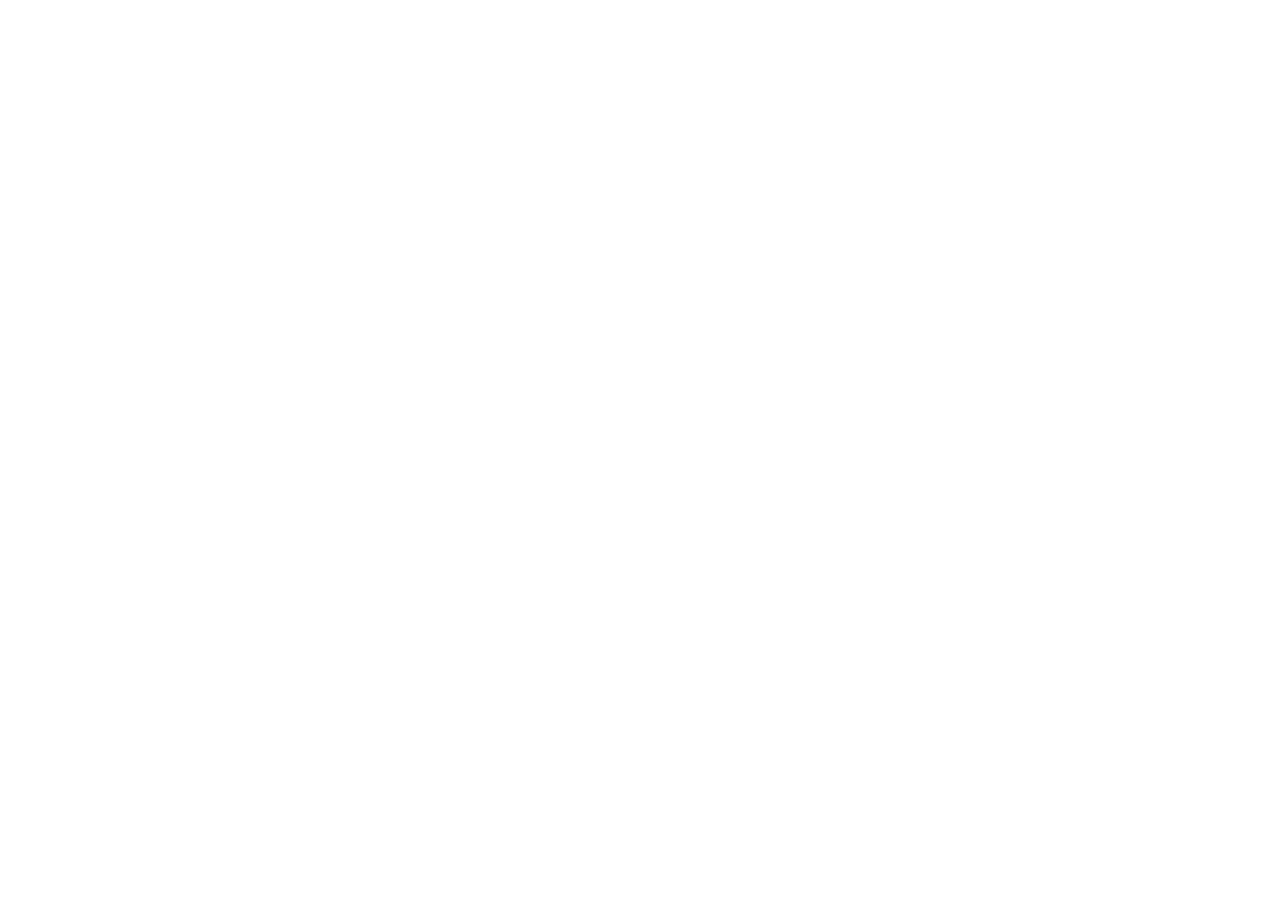
==== portfolio.html @ 35078e88 "empty portfolio page" ====
<!doctype html>
<html>
<head>
<meta charset="UTF-8">
<title>Portfolio</title>
</head>

<body>

	<meta name="handheldfriendly" content="true">
    <meta name="mobileoptimized" content="240">
    <meta name="viewport" content="width=device-width;initial-scale=1">
</body>
</html>
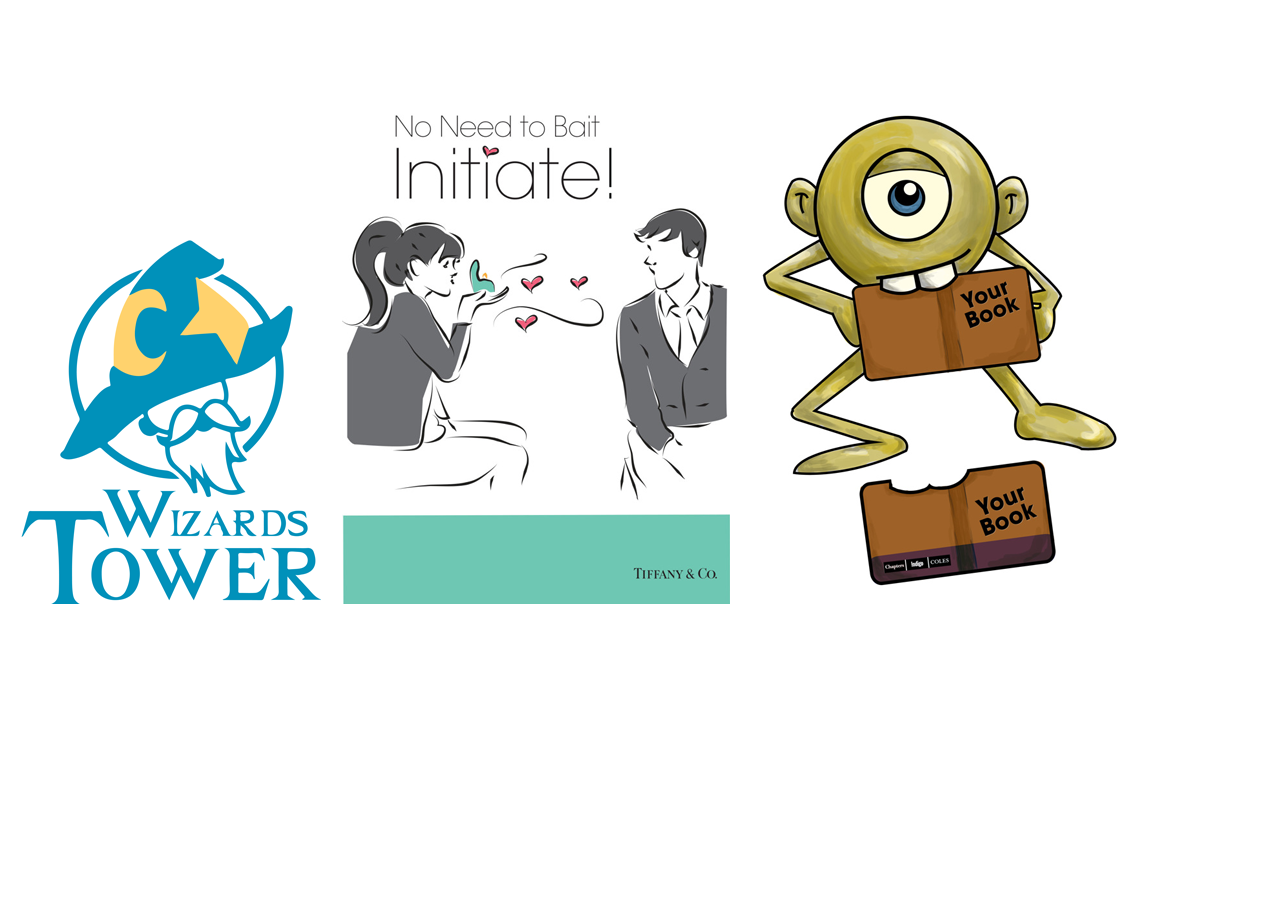
==== commit 42d57701: "Added img to html" ====
--- a/portfolio.html
+++ b/portfolio.html
@@ -6,9 +6,21 @@
 </head>
 
 <body>
-
+	<link href="css/general.css" rel="stylesheet">
 	<meta name="handheldfriendly" content="true">
     <meta name="mobileoptimized" content="240">
     <meta name="viewport" content="width=device-width;initial-scale=1">
+<header>
+	<h1>Work</h1>
+    
+    <ul>
+    <li><img src="img/logo.png"/></li>
+    <li><img src="img/tiffany.png"/></li>
+    <li><img src="img/gift.png"/></li>
+    </ul>
+
+
+</header>
+
 </body>
 </html>
--- a/css/general.css
+++ b/css/general.css
@@ -0,0 +1,134 @@
+@-moz-viewport { width: device-width; scale: 1;}
+@-ms-viewport { width: device-width; scale: 1; }
+@-o-viewport { width: device-width; scale: 1; }
+@-webkit-viewport { width: device-width;scale: 1;}
+@viewport { width: device-width;scale: 1;} 
+
+ html {
+	
+ }
+ 
+ 
+ body {
+background:url(../img/me.png) no-repeat center center fixed;
+     -moz-background-size: cover;
+     -webkit-background-size: cover;
+     -o-background-size: cover;
+     background-size: cover;
+}
+
+
+h1 {
+	font-family:Helvetica, sans-serif;
+	color:#fff;
+}
+
+p {
+	font-family:Helvetica, sans-serif;
+	color:#FFF;
+	font-size: 0.9em;
+}
+
+figure {
+	margin: 0;
+}
+
+li {
+	font-family:Arial, Helvetica, sans-serif;
+	color:#fff;
+	display:inline-block;
+	padding: 5px;
+	margin:0;
+	
+	
+}
+
+ul {
+	list-style-type:none;
+	padding: 0;
+	margin:0;
+	
+	
+}
+
+a,
+a:link, 
+a:visited {
+	text-decoration: none;
+	color:#fff;
+}
+
+ a:hover,
+ a:focus,
+ a:active {
+	
+	color:#CCC;
+}
+
+
+@media only screen and (min-width: 15em) {
+
+p {
+	font-size: 1em;
+	
+}
+	
+}
+@media only screen and (min-width: 18em) {
+
+p {
+	font-size: 1.1em;
+	
+}
+	
+}
+
+@media only screen and (min-width: 30em) {
+p {
+	padding-right: 50%
+}
+	
+}
+
+
+@media only screen and (min-width: 48em) {
+p {
+	padding-right: 65%
+}
+	
+}
+
+@media only screen and (min-width: 62em) {
+p {
+	padding-right: 70%;
+	padding-left: 1%;
+	font-size:1.2em;
+}
+h1{
+	font-size: 2.5em;
+	padding-left:1%;
+	padding-right:75%;
+}
+
+ul{
+	pdding-left:1%;
+}
+
+li{
+	padding-left:1%;
+}
+	
+}
+
+@media only screen and (min-width: 110em) {
+	h1{
+		font-size:4em;
+		padding-right: 80%;
+		
+	}
+	p{
+		font-size:1.5em;
+	}
+
+}
+	
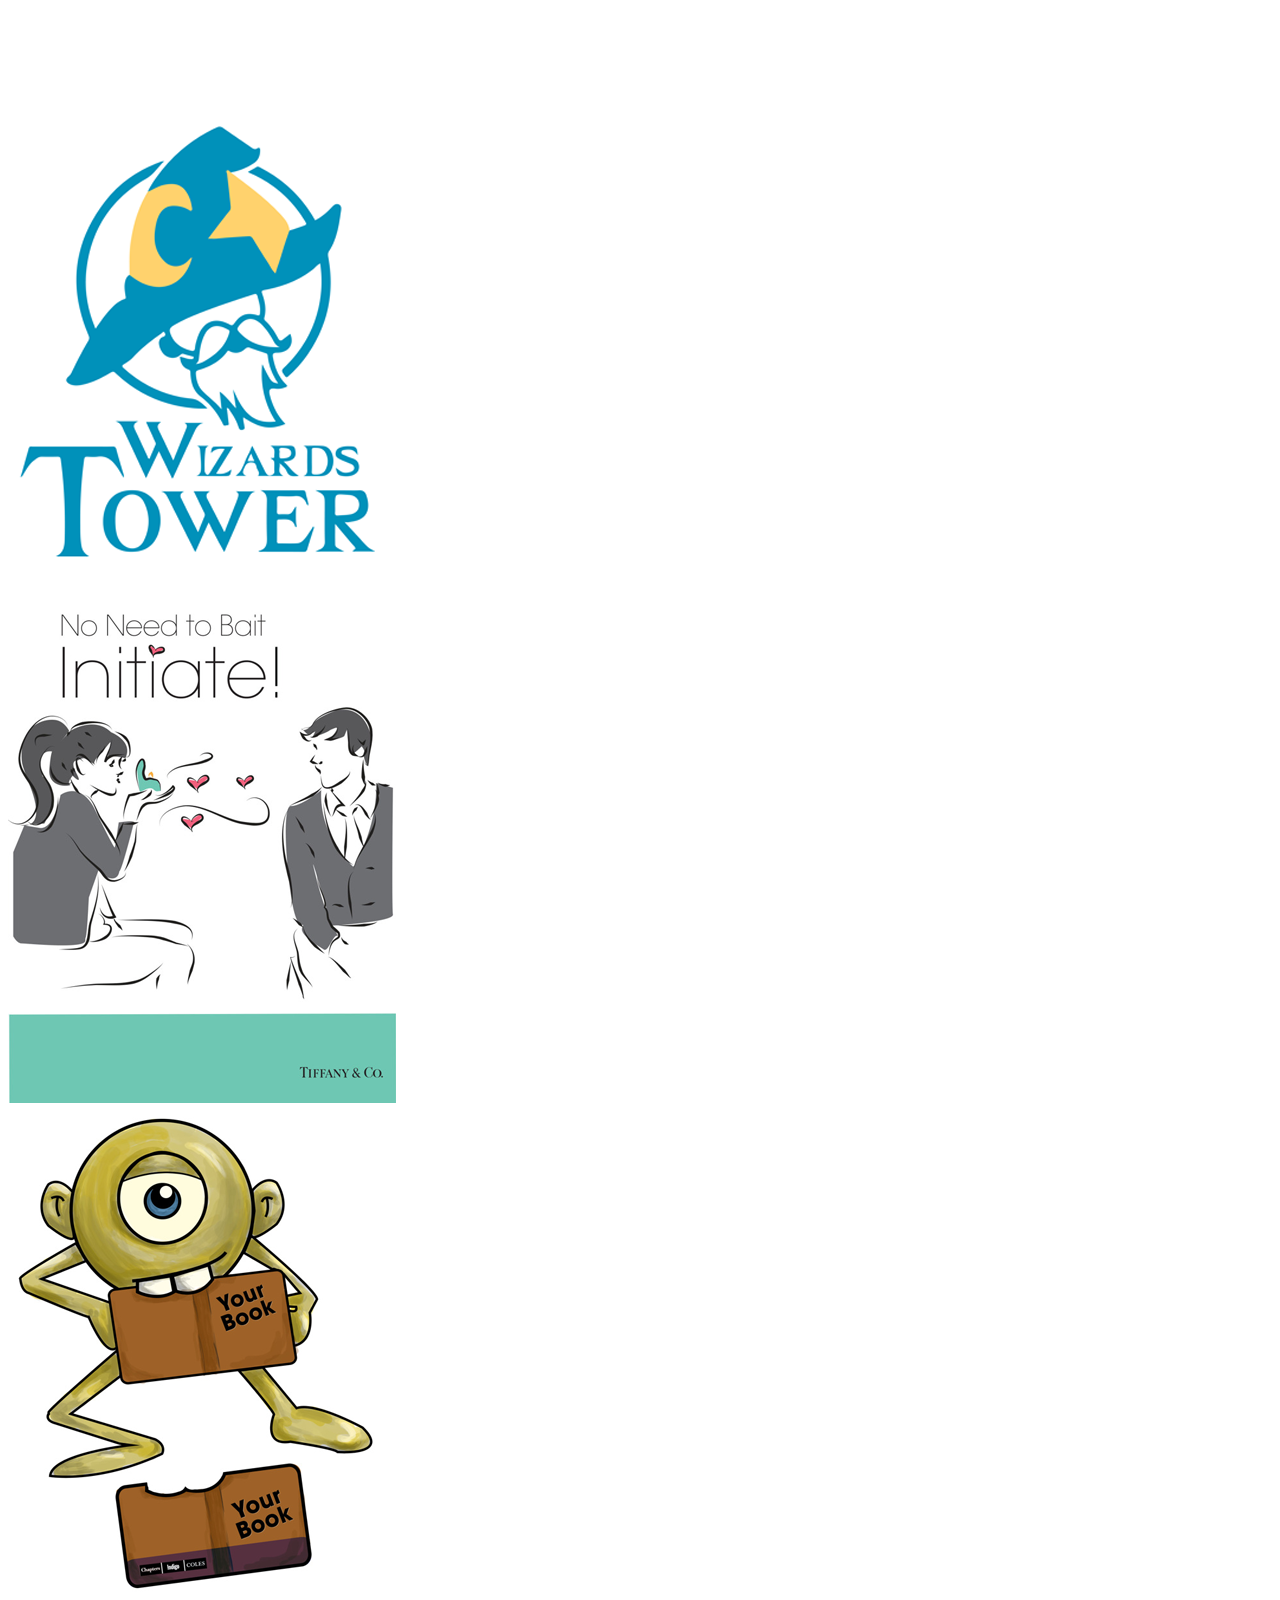
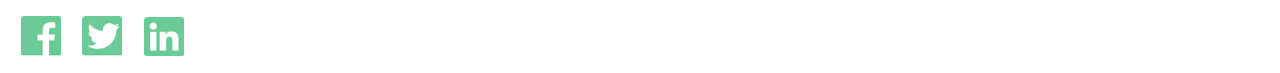
==== commit d0c763a5: "Edit imaged and css" ====
--- a/portfolio.html
+++ b/portfolio.html
@@ -12,13 +12,24 @@
     <meta name="viewport" content="width=device-width;initial-scale=1">
 <header>
 	<h1>Work</h1>
-    
+	
+     <div>
+       <figure>
+            <img src="img/logo.png"/>
+       </figure>
+       <figure>    
+            <img src="img/tiffany.png"/>
+         </figure>
+         <figure>    
+            <img src="img/gift.png"/>
+         </figure>   
+  
+   </div>
     <ul>
-    <li><img src="img/logo.png"/></li>
-    <li><img src="img/tiffany.png"/></li>
-    <li><img src="img/gift.png"/></li>
+        <li><a href="https://www.facebook.com/pages/Tirzah-Wood/404576896305765"><img src="img/facebook.png"></a></li>
+        <li><a href="https://twitter.com/"><img src="img/twitter.png"></a></li>
+        <li><a href="http://www.linkedin.com/pub/tirzah-wood/61/3b3/56b"><img src="img/linkedin.png"></a></li>
     </ul>
-
 
 </header>
 
--- a/css/general.css
+++ b/css/general.css
@@ -49,6 +49,11 @@
 	margin:0;
 	
 	
+}
+
+div {
+	display: inline-block;
+	list-style-type:none;
 }
 
 a,
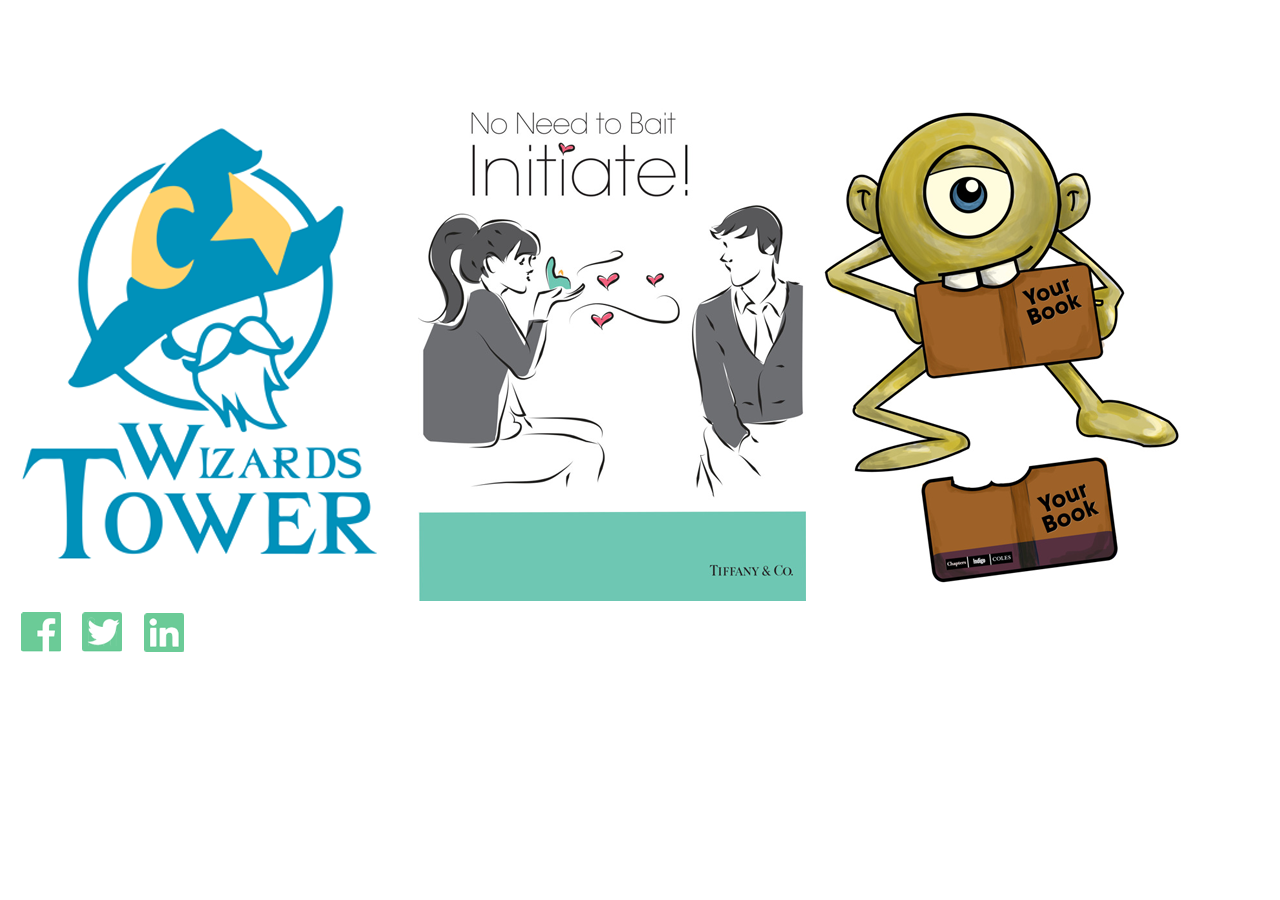
==== commit 9ea575af: "Flex-imges for responsive to sizes" ====
--- a/portfolio.html
+++ b/portfolio.html
@@ -15,13 +15,14 @@
 	
      <div>
        <figure>
-            <img src="img/logo.png"/>
+            <img src="img/logo.png" alt"" class="flex-img"/>
+            
        </figure>
        <figure>    
-            <img src="img/tiffany.png"/>
+            <img src="img/tiffany.png" alt"" class="flex-img"/>
          </figure>
          <figure>    
-            <img src="img/gift.png"/>
+            <img src="img/gift.png" alt"" class="flex-img"/>
          </figure>   
   
    </div>
--- a/css/general.css
+++ b/css/general.css
@@ -56,6 +56,15 @@
 	list-style-type:none;
 }
 
+figure {
+	display:inline-block;
+	margin: 2px;
+}
+
+.flex-img {
+	width: 100%;
+}
+
 a,
 a:link, 
 a:visited {
@@ -75,10 +84,9 @@
 
 p {
 	font-size: 1em;
-	
 }
-	
-}
+
+
 @media only screen and (min-width: 18em) {
 
 p {
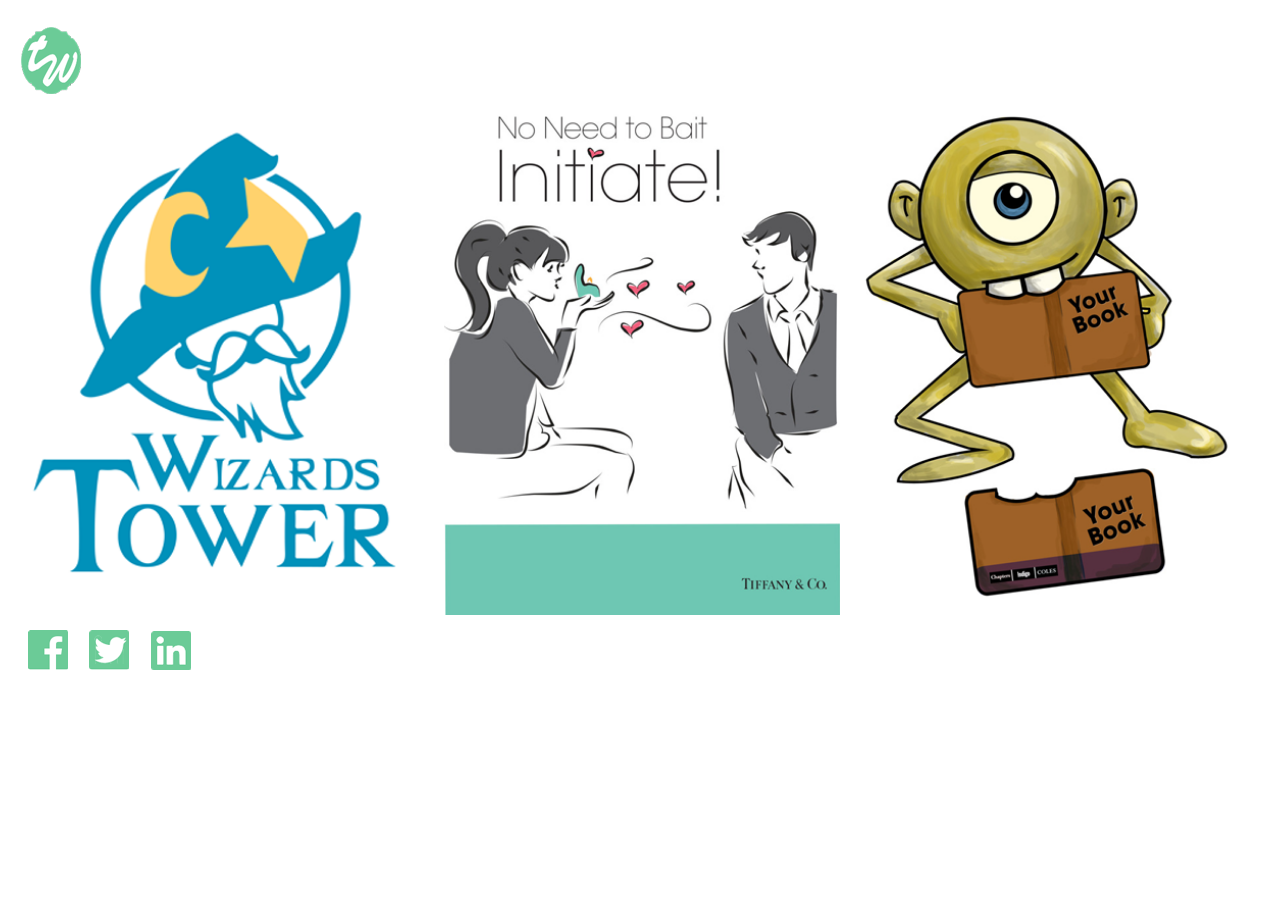
==== commit 609ebd3c: "Touch ups" ====
--- a/portfolio.html
+++ b/portfolio.html
@@ -11,7 +11,12 @@
     <meta name="mobileoptimized" content="240">
     <meta name="viewport" content="width=device-width;initial-scale=1">
 <header>
-	<h1>Work</h1>
+	
+    <h1>Work<a href="index.html"><img src="img/tirzah.png" class="logo"/></a></h1>
+   
+
+
+</header>
 	
      <div>
        <figure>
@@ -32,7 +37,6 @@
         <li><a href="http://www.linkedin.com/pub/tirzah-wood/61/3b3/56b"><img src="img/linkedin.png"></a></li>
     </ul>
 
-</header>
 
 </body>
 </html>
--- a/css/general.css
+++ b/css/general.css
@@ -65,6 +65,12 @@
 	width: 100%;
 }
 
+.logo {
+	float: left;
+	padding-right: 4px;
+	
+}
+
 a,
 a:link, 
 a:visited {
@@ -86,6 +92,10 @@
 	font-size: 1em;
 }
 
+.flex-img {
+	padding: 4px;
+}
+
 
 @media only screen and (min-width: 18em) {
 
@@ -100,6 +110,17 @@
 p {
 	padding-right: 50%
 }
+
+figure {
+	padding-left: 7px;
+}
+
+h1 {
+	padding-left: 7px;
+}
+
+ul{
+	padding-left: 7px;
 	
 }
 
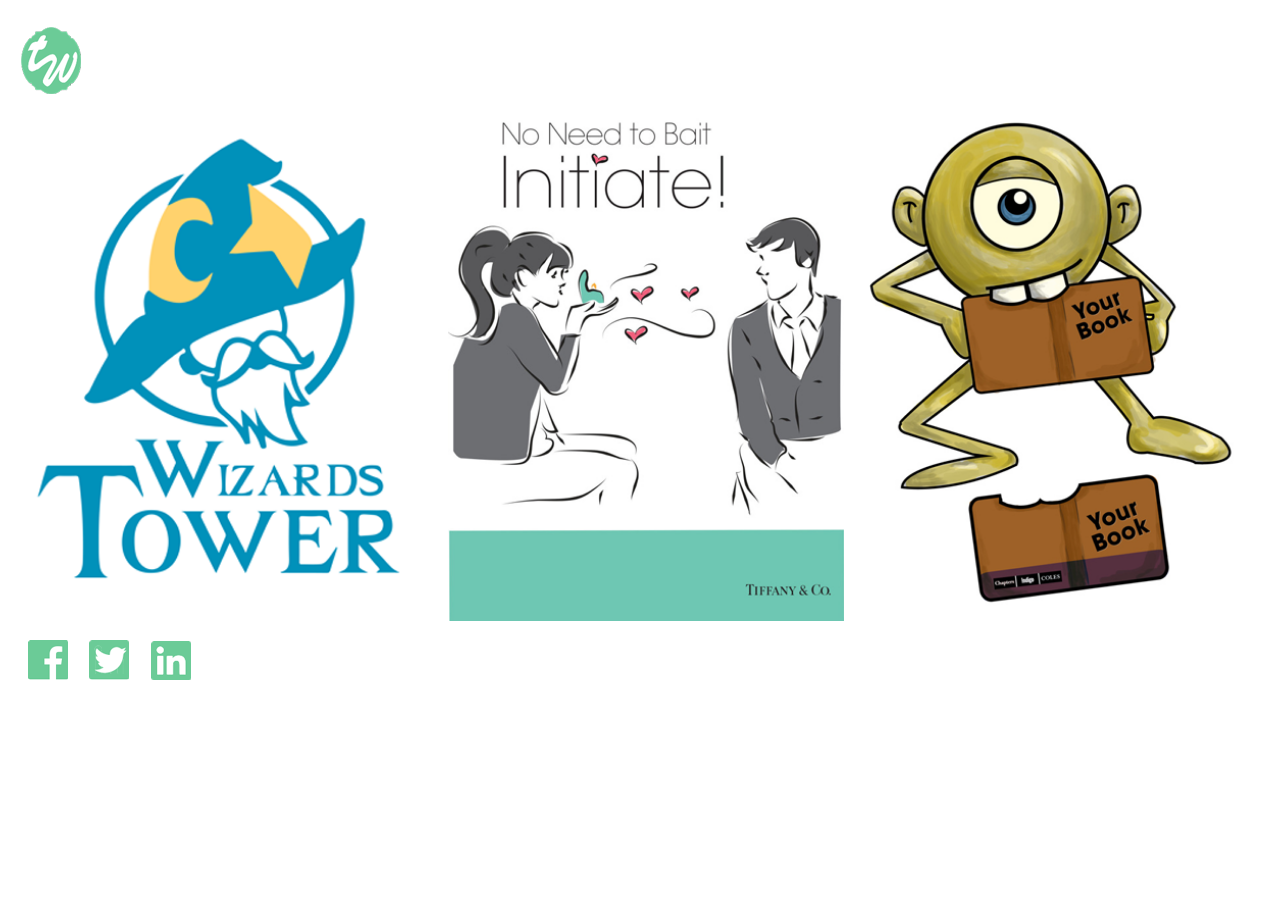
==== commit 4e697346: "transparent background" ====
--- a/portfolio.html
+++ b/portfolio.html
@@ -18,7 +18,7 @@
 
 </header>
 	
-     <div>
+     <div class="transparent">
        <figure>
             <img src="img/logo.png" alt"" class="flex-img"/>
             
--- a/css/general.css
+++ b/css/general.css
@@ -68,7 +68,14 @@
 .logo {
 	float: left;
 	padding-right: 4px;
+	padding-bottom: 7px;
 	
+}
+
+.transparent {
+	background-color: rgba(255, 255, 255, 0.85);
+	width: 100%;
+	padding: 4px;
 }
 
 a,
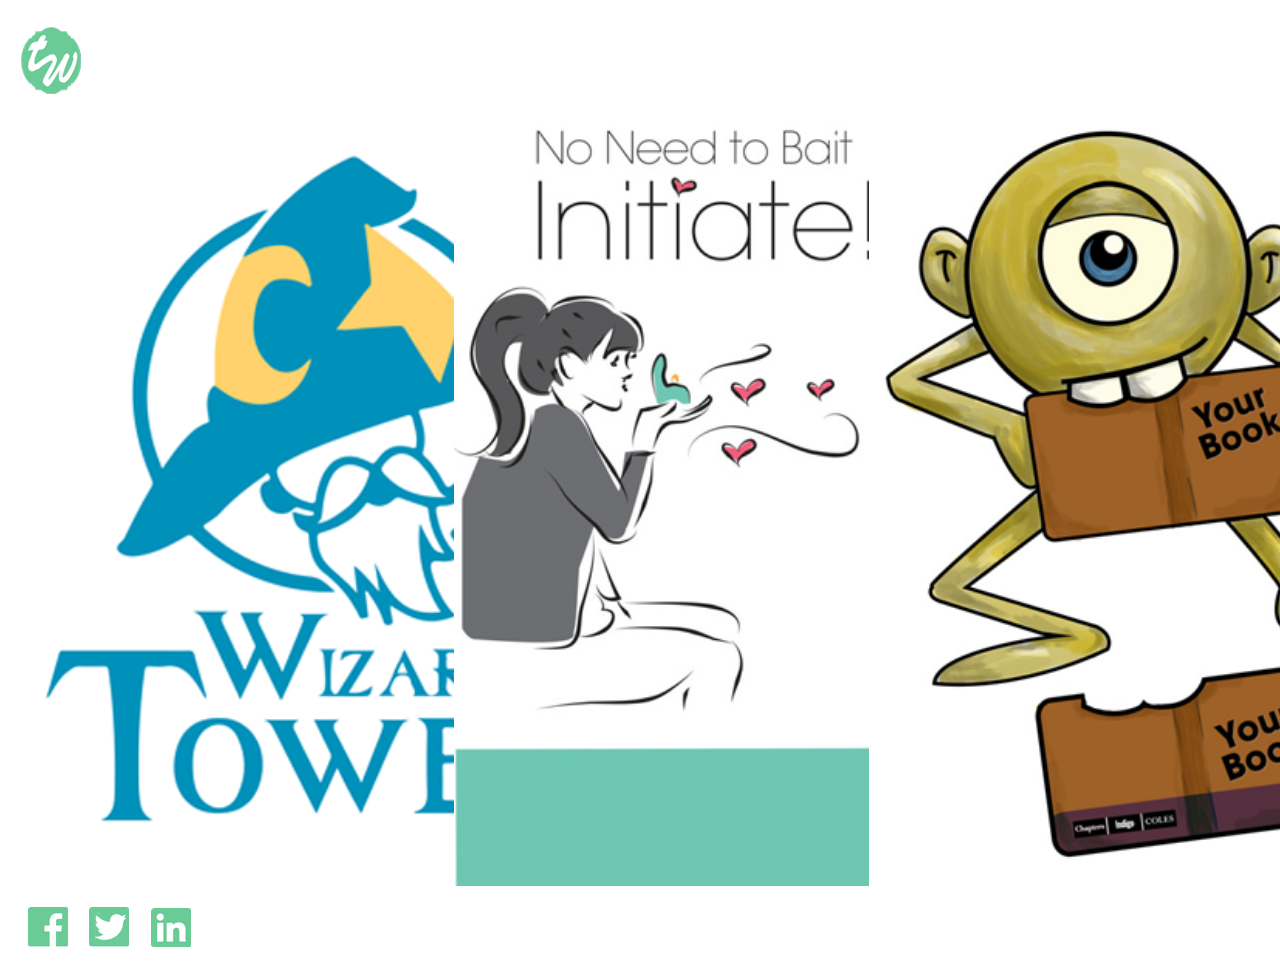
==== commit 75d9b125: "_Config.yml added for jekyll" ====
--- a/portfolio.html
+++ b/portfolio.html
@@ -9,7 +9,7 @@
 	<link href="css/general.css" rel="stylesheet">
 	<meta name="handheldfriendly" content="true">
     <meta name="mobileoptimized" content="240">
-    <meta name="viewport" content="width=device-width;initial-scale=1">
+    <meta name="viewport" content="width=device-width,initial-scale=1">
 <header>
 	
     <h1>Work<a href="index.html"><img src="img/tirzah.png" class="logo"/></a></h1>
--- a/css/general.css
+++ b/css/general.css
@@ -1,7 +1,7 @@
 @-moz-viewport { width: device-width; scale: 1;}
 @-ms-viewport { width: device-width; scale: 1; }
 @-o-viewport { width: device-width; scale: 1; }
-@-webkit-viewport { width: device-width;scale: 1;}
+@-webkit-viewport { width: device-width; scale: 1;}
 @viewport { width: device-width;scale: 1;} 
 
  html {
@@ -9,7 +9,7 @@
  }
  
  
- body {
+body {
 background:url(../img/me.png) no-repeat center center fixed;
      -moz-background-size: cover;
      -webkit-background-size: cover;
@@ -59,10 +59,13 @@
 figure {
 	display:inline-block;
 	margin: 2px;
+	
+	
 }
 
 .flex-img {
 	width: 100%;
+	margin: 2px;
 }
 
 .logo {
@@ -114,6 +117,7 @@
 }
 
 @media only screen and (min-width: 30em) {
+
 p {
 	padding-right: 50%
 }
@@ -130,13 +134,16 @@
 	padding-left: 7px;
 	
 }
+.flex-img {
+	width: 150%;
+}
 
 
 @media only screen and (min-width: 48em) {
 p {
 	padding-right: 65%
 }
-	
+
 }
 
 @media only screen and (min-width: 62em) {
@@ -145,6 +152,7 @@
 	padding-left: 1%;
 	font-size:1.2em;
 }
+
 h1{
 	font-size: 2.5em;
 	padding-left:1%;
@@ -155,6 +163,7 @@
 	pdding-left:1%;
 }
 
+
 li{
 	padding-left:1%;
 }
@@ -162,14 +171,17 @@
 }
 
 @media only screen and (min-width: 110em) {
-	h1{
-		font-size:4em;
-		padding-right: 80%;
-		
+
+h1{
+	font-size:4em;
+	padding-right: 75%;
 	}
-	p{
-		font-size:1.5em;
-	}
+	
+p {
+	padding-right: 70%;
+	padding-left: 1%;
+	font-size:1.5em;
+}
 
 }
 	
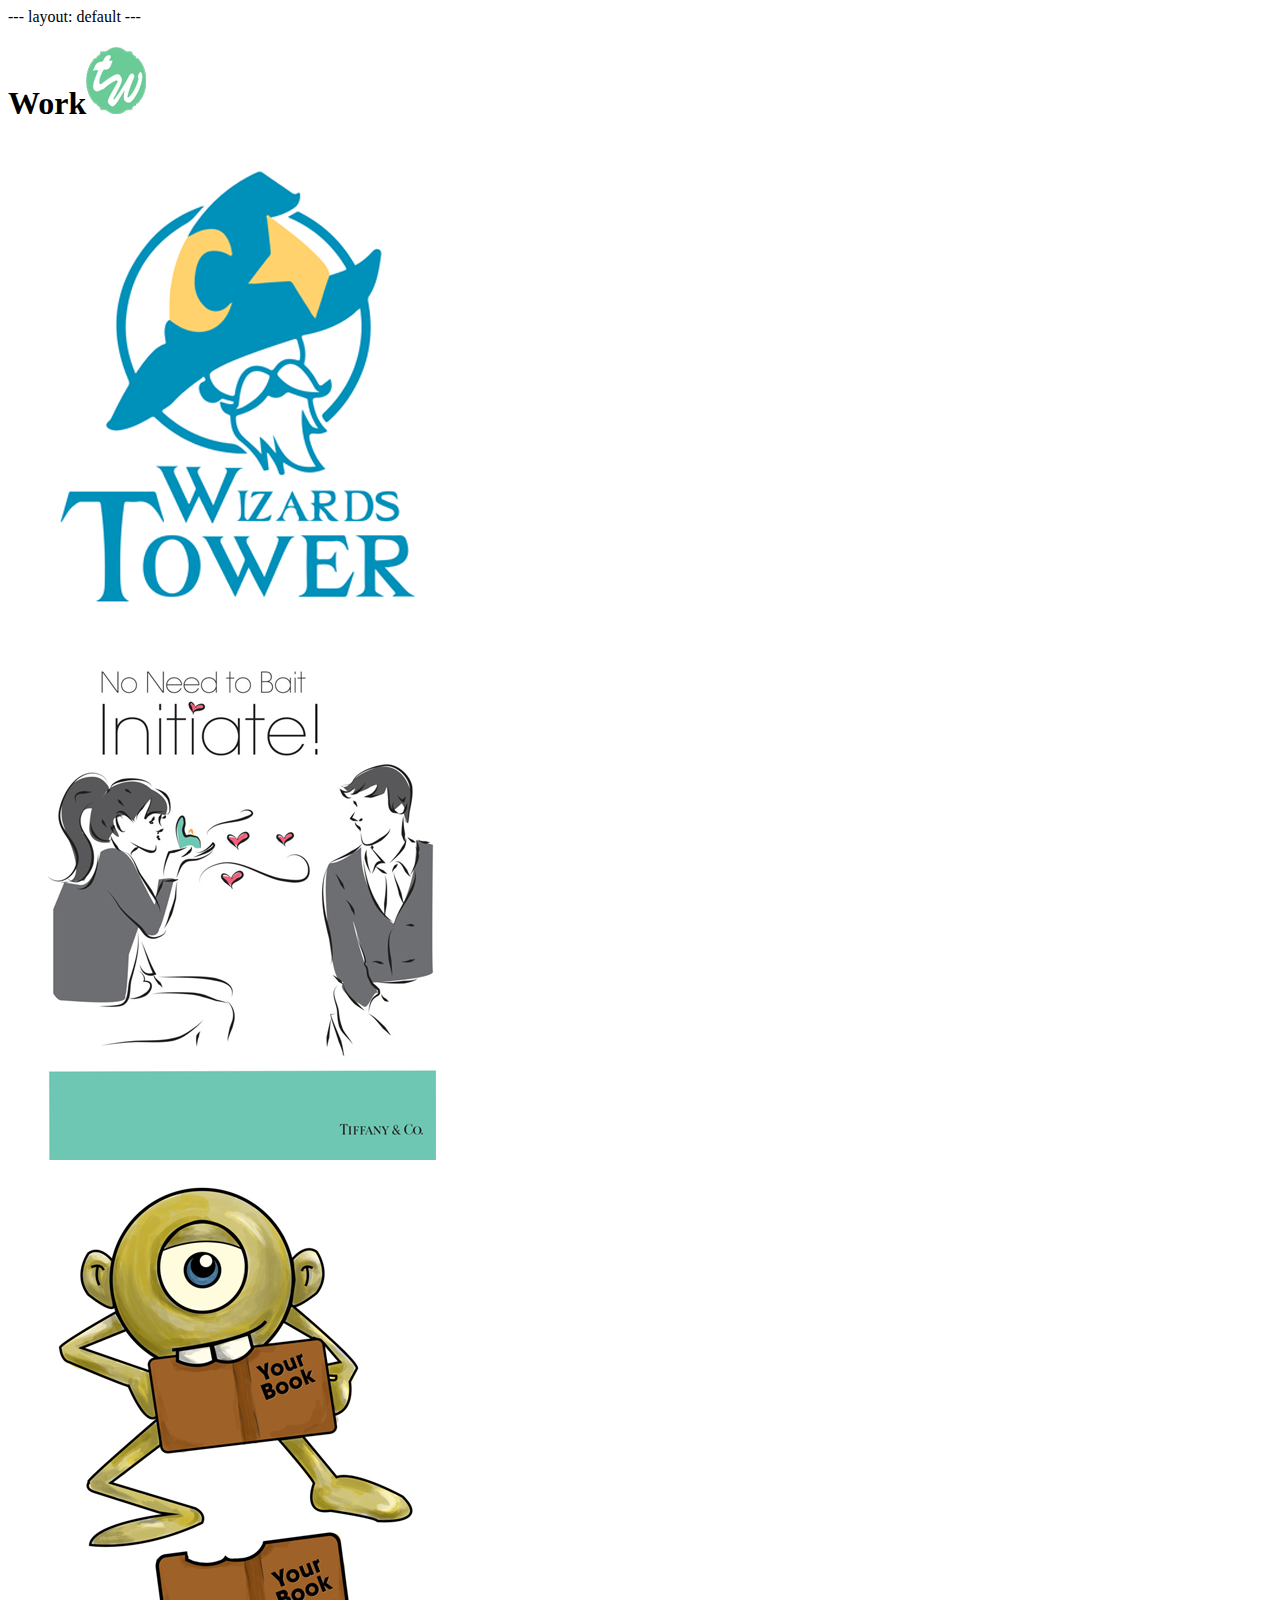
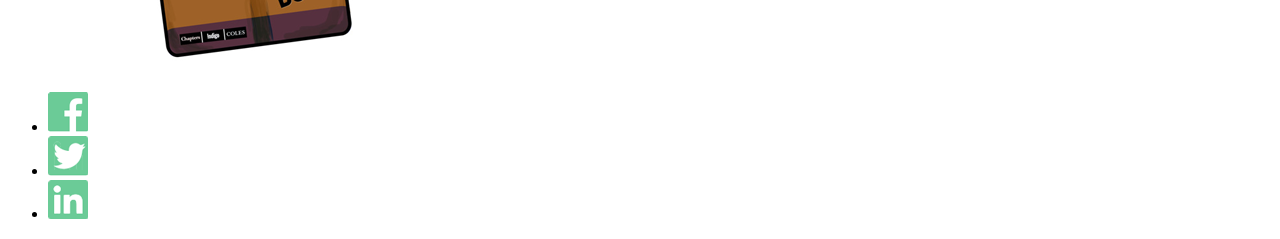
==== commit 41154833: "jekyll updates to index and portfolio" ====
--- a/portfolio.html
+++ b/portfolio.html
@@ -1,15 +1,10 @@
-<!doctype html>
-<html>
-<head>
-<meta charset="UTF-8">
-<title>Portfolio</title>
-</head>
+---
+layout: default
+---
+
 
 <body>
-	<link href="css/general.css" rel="stylesheet">
-	<meta name="handheldfriendly" content="true">
-    <meta name="mobileoptimized" content="240">
-    <meta name="viewport" content="width=device-width,initial-scale=1">
+	
 <header>
 	
     <h1>Work<a href="index.html"><img src="img/tirzah.png" class="logo"/></a></h1>
@@ -39,4 +34,3 @@
 
 
 </body>
-</html>
